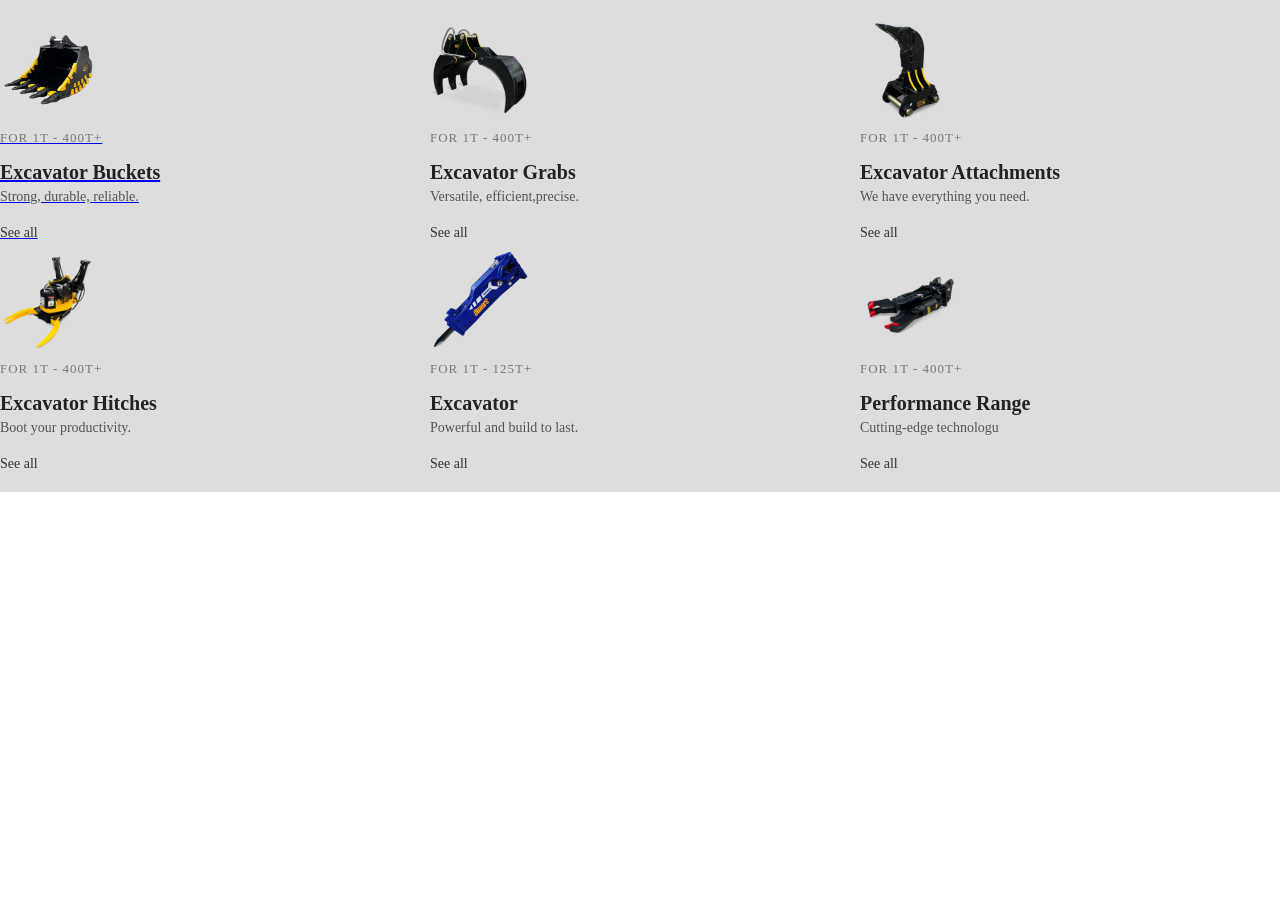
==== Aussie_Buckets/Attachments_Hover.html @ 4b8862a6 "Attachments Hover code" ====
<!DOCTYPE html>
<html lang="en">
<head>
    <meta charset="UTF-8">
    <meta name="viewport" content="width=device-width, initial-scale=1.0">
    <title>Document</title>
   <link rel="stylesheet" href="../Aussie_Buckets/Attachments_Hover.css">
</head>
<body>
    <div class="navbar_dropdown_list">
        <div class="container-large">
            <div class="flyout-menu">
                <div class="grid">
                    <a href="#">
                        <div class="sub_div1">
                            <img  height="100" width="100"   src="../Aussie_Buckets/Utils/Navbar_img/66b45e6970d801a07e1e554f_Rock Bucket.png" alt="">
                                <small >FOR 1T - 400T+</small>
                            <div class="sub_div2">
                                <h2>Excavator Buckets</h2>
                                <p>Strong, durable, reliable.</p>
                            </div>
                            <div class="sub_div3">
                                <div class="text_block">See all</div>
                            </div>
                        </div>

                    </a>
                    <div class="sub_div1">
                            <img  height="100" width="100"   src="../Aussie_Buckets/Utils/Navbar_img/681c2da33d2d2737e9ef700f_0_feature.webp" alt="">
                                <small >FOR 1T - 400T+</small>
                            <div class="sub_div2">
                                <h2>Excavator Grabs</h2>
                                <p>Versatile, efficient,precise.</p>
                            </div>
                            <div class="sub_div3">
                                <div class="text_block">See all</div>
                            </div>
                        </div>

                    </a>
                    <div class="sub_div1">
                            <img  height="100" width="100"   src="../Aussie_Buckets/Utils/Navbar_img/67fde3ca59edc39ee3216697_1.webp" alt="">
                                <small >FOR 1T - 400T+</small>
                            <div class="sub_div2">
                                <h2>Excavator Attachments</h2>
                                <p>We have everything you need.</p>
                            </div>
                            <div class="sub_div3">
                                <div class="text_block">See all</div>
                            </div>
                        </div>

                    </a>
                    <div class="sub_div1">
                            <img  height="100" width="100"   src="../Aussie_Buckets/Utils/Navbar_img/67ef790c9e995d6ee2c1cebf_tillt_rotator_nav_02.webp" alt="">
                                <small >FOR 1T - 400T+</small>
                            <div class="sub_div2">
                                <h2>Excavator Hitches</h2>
                                <p>Boot your productivity.</p>
                            </div>
                            <div class="sub_div3">
                                <div class="text_block">See all</div>
                            </div>
                        </div>

                    </a>
                    <div class="sub_div1">
                            <img  height="100" width="100"   src="../Aussie_Buckets/Utils/Navbar_img/67eb6b91a1d5739ffa1d1199_1_Daemo_smart_breaker_series_SME.png" alt="">
                                <small >FOR 1T - 125T+</small>
                            <div class="sub_div2">
                                <h2>Excavator</h2>
                                <p>Powerful and build to last.</p>
                            </div>
                            <div class="sub_div3">
                                <div class="text_block">See all</div>
                            </div>
                        </div>

                    </a>
                    <div class="sub_div1">
                            <img  height="100" width="100"   src="../Aussie_Buckets/Utils/Navbar_img/66c41153cb48e161387426d3_Multisystem.png" alt="">
                                <small >FOR 1T - 400T+</small>
                            <div class="sub_div2">
                                <h2>Performance Range</h2>
                                <p>Cutting-edge technologu</p>
                            </div>
                            <div class="sub_div3">
                                <div class="text_block">See all</div>
                            </div>
                        </div>

                    </a>

                </div>
               

            </div> 
        </div>

    </div>
</body>
</html>
---- Aussie_Buckets/Attachments_Hover.css ----
*{
    padding: 0;
    margin: 0;
    box-sizing: border-box;
}

.navbar_dropdown_list{
    background: #ddd;
    min-width: 100%;
    /* display: none; */
    position: absolute;
}
.container-large{
    width: 100%;
    max-width: 80rem;
    margin-left: auto;
    margin-right: auto;
}
.flyout-menu{
    grid-column-gap: 50px;
    grid-row-gap: 50px;
    justify-content: center;
    align-items: center;
    width: 100%;
    padding-top: 20px;
    padding-bottom: 20px;
    display: flex;
    /* grid-template-columns:repeat(3,1fr); */

}
.grid{
    grid-column-gap: 10px;
    grid-row-gap: 10px;
    grid-template-rows: auto auto;
    grid-template-columns: 1fr 1fr 1fr;
    grid-auto-columns: 1fr;
    width: 100%;
    display: grid;
    
}
.sub_div1{
        grid-column-gap: 10px;
    grid-row-gap: 10px;
    flex-flow: column;
    justify-content: space-between;
    align-items: flex-start;
    width: 50%;
    display: flex;
}
.sub_div1 small{
    color: #777;
    font-size: 13px;
    text-transform: uppercase;
    letter-spacing: 1px;
}
.sub_div1 h2{
    color: #222;
    font-size: 20px;
    font-weight: bold;
    margin: 5px 0;
}
.sub_div1 p{
    color: #555;
    font-size: 14px;
    margin-bottom: 10px;
}
.sub_div1 a{
    color: #0078d7;
    font-weight: 14px;
    text-decoration: none;
}
.sub_div1 a:hover{
    text-decoration: underline;
}
.sub_div2{
    flex-flow: column;
    display: flex;
}
.sub_div3{
   justify-content: space-between;
    align-items: center;
    text-decoration: none;
    display: flex;    
}
.text_block{
        color: #333;
    font-size: 14px;
}
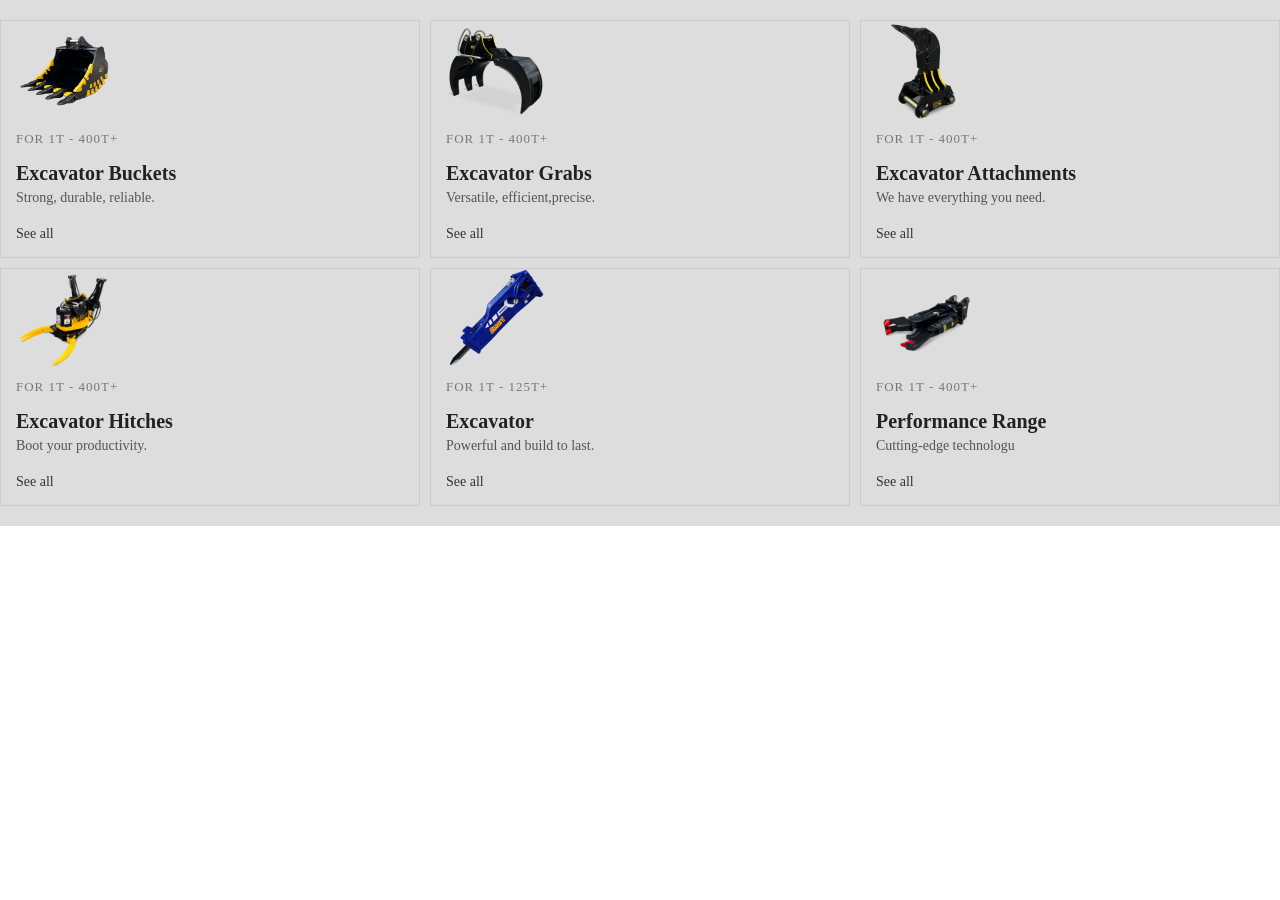
==== commit 528f69f0: "code of the day" ====
--- a/Aussie_Buckets/Attachments_Hover.html
+++ b/Aussie_Buckets/Attachments_Hover.html
@@ -11,7 +11,7 @@
         <div class="container-large">
             <div class="flyout-menu">
                 <div class="grid">
-                    <a href="#">
+                    <a href="#"> 
                         <div class="sub_div1">
                             <img  height="100" width="100"   src="../Aussie_Buckets/Utils/Navbar_img/66b45e6970d801a07e1e554f_Rock Bucket.png" alt="">
                                 <small >FOR 1T - 400T+</small>
@@ -23,8 +23,8 @@
                                 <div class="text_block">See all</div>
                             </div>
                         </div>
-
                     </a>
+                    <a href="#"> 
                     <div class="sub_div1">
                             <img  height="100" width="100"   src="../Aussie_Buckets/Utils/Navbar_img/681c2da33d2d2737e9ef700f_0_feature.webp" alt="">
                                 <small >FOR 1T - 400T+</small>
@@ -36,8 +36,8 @@
                                 <div class="text_block">See all</div>
                             </div>
                         </div>
-
                     </a>
+                    <a href="#"> 
                     <div class="sub_div1">
                             <img  height="100" width="100"   src="../Aussie_Buckets/Utils/Navbar_img/67fde3ca59edc39ee3216697_1.webp" alt="">
                                 <small >FOR 1T - 400T+</small>
@@ -51,6 +51,7 @@
                         </div>
 
                     </a>
+                    <a href="#"> 
                     <div class="sub_div1">
                             <img  height="100" width="100"   src="../Aussie_Buckets/Utils/Navbar_img/67ef790c9e995d6ee2c1cebf_tillt_rotator_nav_02.webp" alt="">
                                 <small >FOR 1T - 400T+</small>
@@ -64,6 +65,7 @@
                         </div>
 
                     </a>
+                    <a href="#"> 
                     <div class="sub_div1">
                             <img  height="100" width="100"   src="../Aussie_Buckets/Utils/Navbar_img/67eb6b91a1d5739ffa1d1199_1_Daemo_smart_breaker_series_SME.png" alt="">
                                 <small >FOR 1T - 125T+</small>
@@ -77,6 +79,7 @@
                         </div>
 
                     </a>
+                    <a href="#"> 
                     <div class="sub_div1">
                             <img  height="100" width="100"   src="../Aussie_Buckets/Utils/Navbar_img/66c41153cb48e161387426d3_Multisystem.png" alt="">
                                 <small >FOR 1T - 400T+</small>
--- a/Aussie_Buckets/Attachments_Hover.css
+++ b/Aussie_Buckets/Attachments_Hover.css
@@ -9,24 +9,25 @@
     min-width: 100%;
     /* display: none; */
     position: absolute;
+    
+
 }
 .container-large{
     width: 100%;
     max-width: 80rem;
     margin-left: auto;
     margin-right: auto;
+    /* border: 1px solid red; */
 }
 .flyout-menu{
     grid-column-gap: 50px;
     grid-row-gap: 50px;
-    justify-content: center;
+    justify-content:center;
     align-items: center;
     width: 100%;
     padding-top: 20px;
     padding-bottom: 20px;
     display: flex;
-    /* grid-template-columns:repeat(3,1fr); */
-
 }
 .grid{
     grid-column-gap: 10px;
@@ -37,15 +38,25 @@
     width: 100%;
     display: grid;
     
+    
 }
+.grid a{
+    text-decoration: none;
+}
+
 .sub_div1{
-        grid-column-gap: 10px;
+    border: 1px solid #ccc;
+    grid-column-gap: 10px;
     grid-row-gap: 10px;
     flex-flow: column;
     justify-content: space-between;
     align-items: flex-start;
-    width: 50%;
+    width: 100%;
     display: flex;
+    padding-left: 15px;
+}
+.sub_div1:hover{
+    border: 1px solid black;
 }
 .sub_div1 small{
     color: #777;
@@ -81,6 +92,7 @@
     align-items: center;
     text-decoration: none;
     display: flex;    
+    padding-bottom: 15px;
 }
 .text_block{
         color: #333;
